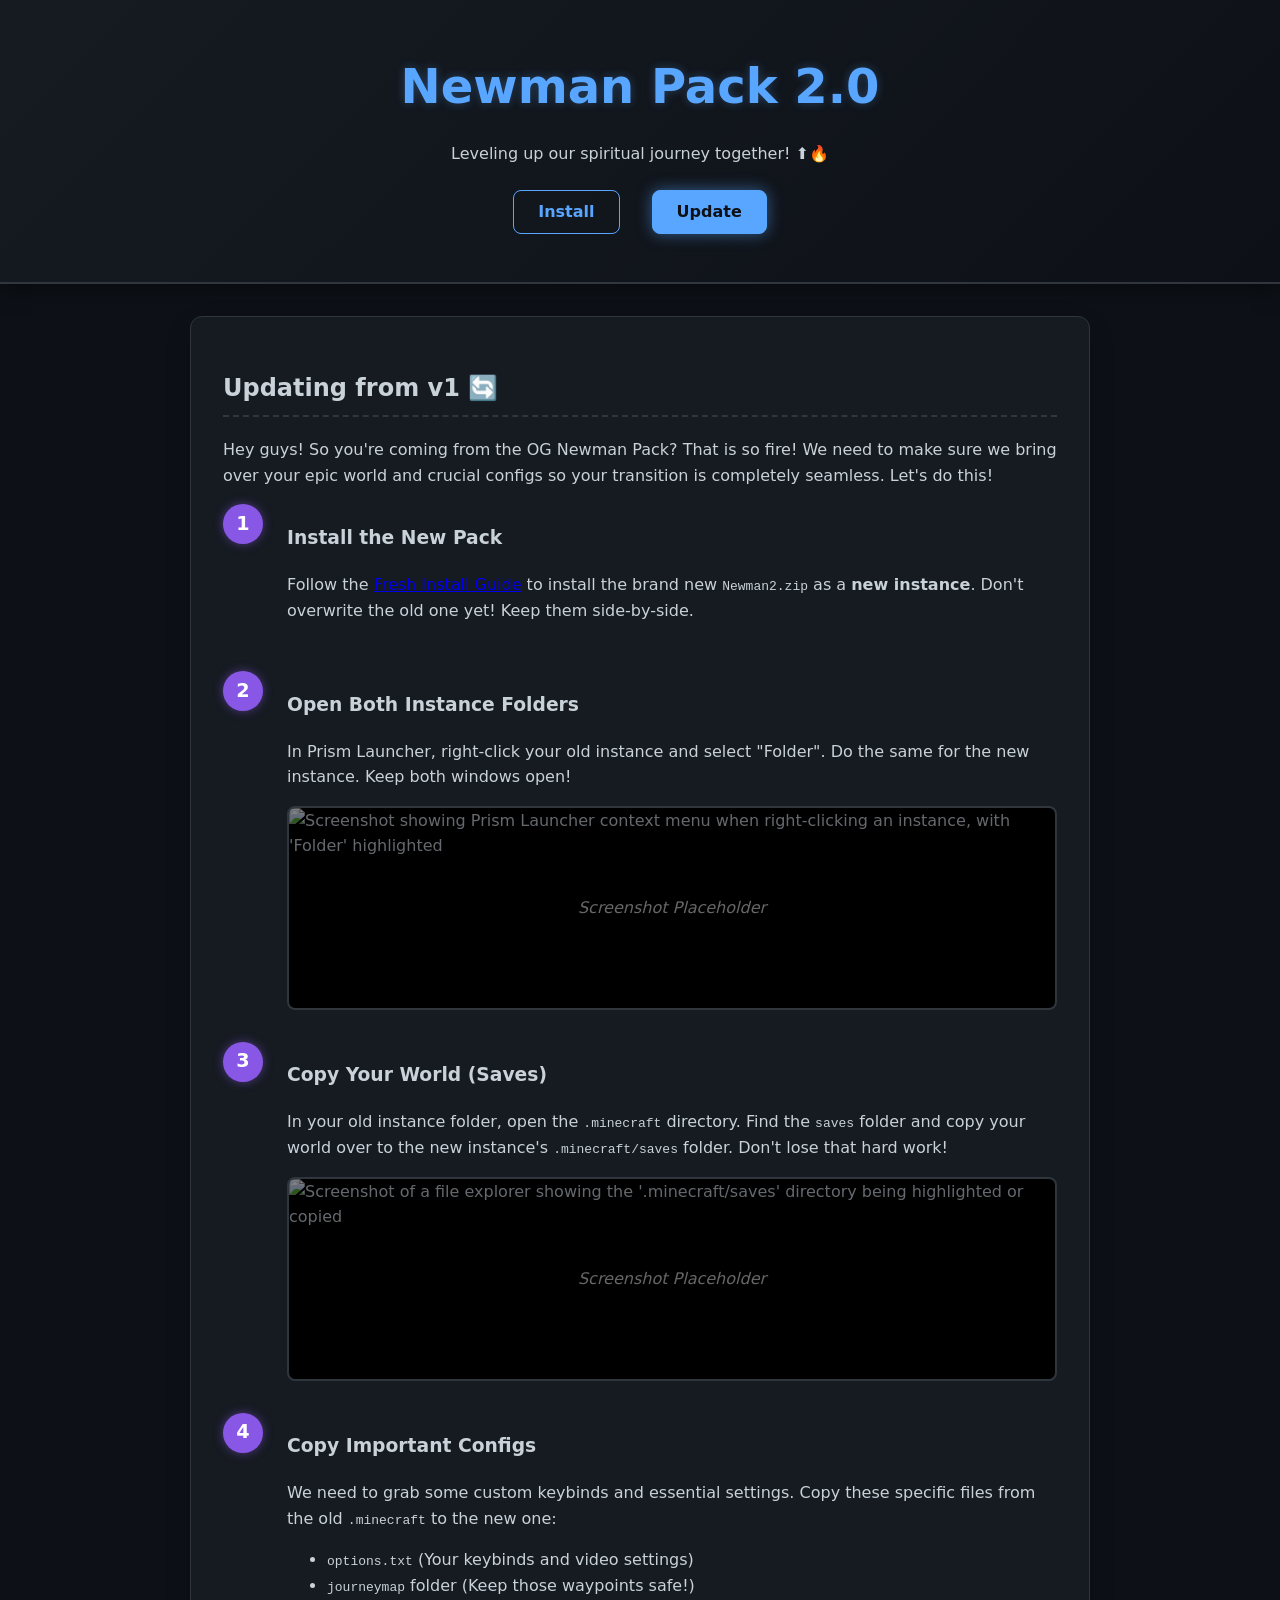
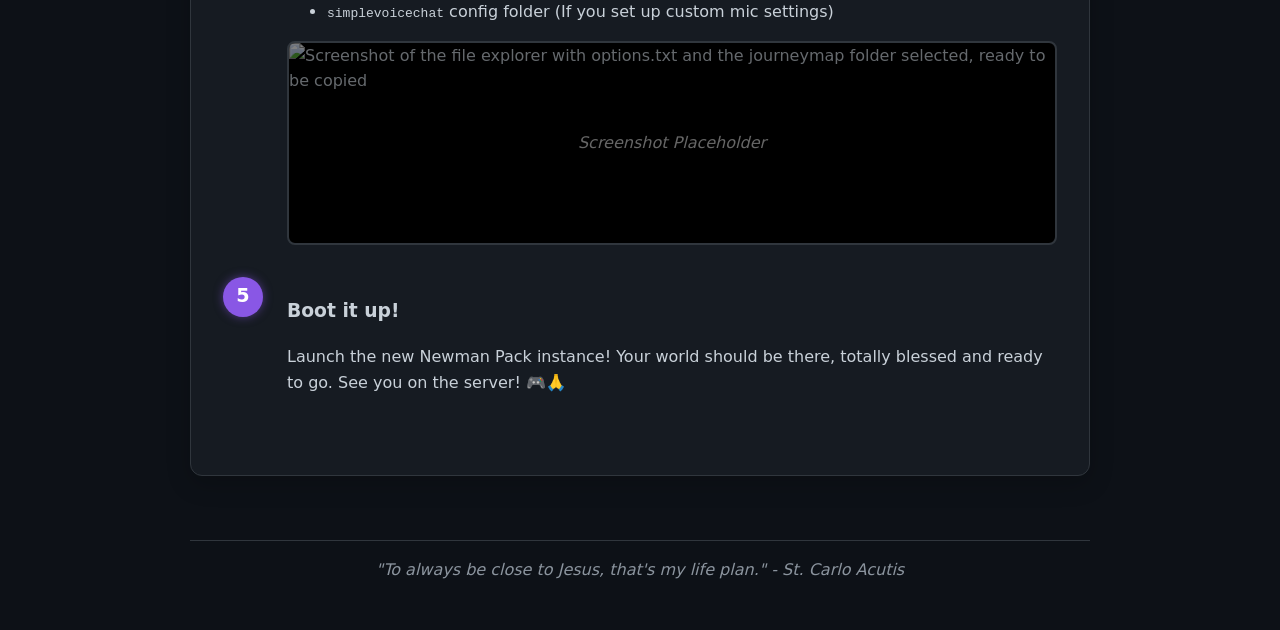
==== website/html/update.html @ aa6e5dcf "Release: V2.0 - Make straight the path" ====
<!DOCTYPE html>
<html lang="en">
<head>
    <meta charset="UTF-8">
    <meta name="viewport" content="width=device-width, initial-scale=1.0">
    <title>Newman Pack - Updating</title>
    <link rel="stylesheet" href="styles.css">
</head>
<body>
    <header>
        <h1>Newman Pack 2.0</h1>
        <p>Leveling up our spiritual journey together! ⬆️🔥</p>
        <nav>
            <a href="index.html">Install</a>
            <a href="update.html" class="active">Update</a>
        </nav>
    </header>

    <main>
        <div class="card">
            <h2>Updating from v1 🔄</h2>
            <p>Hey guys! So you're coming from the OG Newman Pack? That is so fire! We need to make sure we bring over your epic world and crucial configs so your transition is completely seamless. Let's do this!</p>
            
            <div class="step">
                <div class="step-num">1</div>
                <div class="step-content">
                    <h3>Install the New Pack</h3>
                    <p>Follow the <a href="index.html">Fresh Install Guide</a> to install the brand new <code>Newman2.zip</code> as a <strong>new instance</strong>. Don't overwrite the old one yet! Keep them side-by-side.</p>
                </div>
            </div>

            <div class="step">
                <div class="step-num">2</div>
                <div class="step-content">
                    <h3>Open Both Instance Folders</h3>
                    <p>In Prism Launcher, right-click your old instance and select "Folder". Do the same for the new instance. Keep both windows open!</p>
                    <div class="img-container">
                        <img src="prism-open-folder.png" alt="Screenshot showing Prism Launcher context menu when right-clicking an instance, with 'Folder' highlighted" class="placeholder-img">
                    </div>
                </div>
            </div>

            <div class="step">
                <div class="step-num">3</div>
                <div class="step-content">
                    <h3>Copy Your World (Saves)</h3>
                    <p>In your old instance folder, open the <code>.minecraft</code> directory. Find the <code>saves</code> folder and copy your world over to the new instance's <code>.minecraft/saves</code> folder. Don't lose that hard work!</p>
                    <div class="img-container">
                        <img src="copy-saves.png" alt="Screenshot of a file explorer showing the '.minecraft/saves' directory being highlighted or copied" class="placeholder-img">
                    </div>
                </div>
            </div>

            <div class="step">
                <div class="step-num">4</div>
                <div class="step-content">
                    <h3>Copy Important Configs</h3>
                    <p>We need to grab some custom keybinds and essential settings. Copy these specific files from the old <code>.minecraft</code> to the new one:</p>
                    <ul>
                        <li><code>options.txt</code> (Your keybinds and video settings)</li>
                        <li><code>journeymap</code> folder (Keep those waypoints safe!)</li>
                        <li><code>simplevoicechat</code> config folder (If you set up custom mic settings)</li>
                    </ul>
                    <div class="img-container">
                        <img src="copy-configs.png" alt="Screenshot of the file explorer with options.txt and the journeymap folder selected, ready to be copied" class="placeholder-img">
                    </div>
                </div>
            </div>

            <div class="step">
                <div class="step-num">5</div>
                <div class="step-content">
                    <h3>Boot it up!</h3>
                    <p>Launch the new Newman Pack instance! Your world should be there, totally blessed and ready to go. See you on the server! 🎮🙏</p>
                </div>
            </div>
        </div>

        <div class="praise">
            "To always be close to Jesus, that's my life plan." - St. Carlo Acutis
        </div>
    </main>
</body>
</html>
---- website/html/styles.css ----
/* styles.css */
:root {
  --bg-color: #0d1117;
  --text-color: #c9d1d9;
  --primary-color: #58a6ff;
  --secondary-color: #1f6feb;
  --accent-color: #8957e5;
  --card-bg: #161b22;
  --border-color: #30363d;
}

body {
  font-family: 'Inter', 'Segoe UI', system-ui, sans-serif;
  background-color: var(--bg-color);
  color: var(--text-color);
  margin: 0;
  padding: 0;
  line-height: 1.6;
}

header {
  background: linear-gradient(135deg, var(--card-bg), var(--bg-color));
  padding: 3rem 2rem;
  text-align: center;
  border-bottom: 2px solid var(--border-color);
  box-shadow: 0 4px 20px rgba(0, 0, 0, 0.5);
}

h1 {
  color: var(--primary-color);
  font-size: 3rem;
  margin: 0;
  text-shadow: 0 0 10px rgba(88, 166, 255, 0.3);
}

h2 {
  color: var(--text-color);
  border-bottom: 2px dashed var(--border-color);
  padding-bottom: 0.5rem;
}

nav {
  display: flex;
  justify-content: center;
  gap: 2rem;
  margin-top: 1.5rem;
}

nav a {
  color: var(--primary-color);
  text-decoration: none;
  font-weight: bold;
  padding: 0.5rem 1.5rem;
  border: 1px solid var(--primary-color);
  border-radius: 8px;
  transition: all 0.3s ease;
}

nav a:hover, nav a.active {
  background-color: var(--primary-color);
  color: var(--bg-color);
  box-shadow: 0 0 15px rgba(88, 166, 255, 0.5);
}

main {
  max-width: 900px;
  margin: 2rem auto;
  padding: 0 1.5rem;
}

.card {
  background-color: var(--card-bg);
  border: 1px solid var(--border-color);
  border-radius: 12px;
  padding: 2rem;
  margin-bottom: 2rem;
  box-shadow: 0 8px 24px rgba(0, 0, 0, 0.2);
}

.step {
  display: flex;
  align-items: flex-start;
  margin-bottom: 2rem;
}

.step-num {
  background-color: var(--accent-color);
  color: white;
  width: 40px;
  height: 40px;
  border-radius: 50%;
  display: flex;
  align-items: center;
  justify-content: center;
  font-size: 1.2rem;
  font-weight: bold;
  margin-right: 1.5rem;
  flex-shrink: 0;
  box-shadow: 0 0 10px rgba(137, 87, 229, 0.5);
}

.step-content {
  flex-grow: 1;
}

.img-container {
  margin-top: 1rem;
  border: 2px solid var(--border-color);
  border-radius: 8px;
  overflow: hidden;
  background-color: #000;
  position: relative;
}

.img-container::before {
  content: "Screenshot Placeholder";
  display: flex;
  align-items: center;
  justify-content: center;
  position: absolute;
  top: 0;
  left: 0;
  width: 100%;
  height: 100%;
  color: #666;
  font-style: italic;
  z-index: 0;
}

.img-container img {
  width: 100%;
  height: auto;
  display: block;
  position: relative;
  z-index: 1;
}

.placeholder-img {
  min-height: 200px;
  opacity: 0.5;
}

.praise {
  text-align: center;
  font-style: italic;
  margin-top: 4rem;
  padding: 1rem;
  color: #8b949e;
  border-top: 1px solid var(--border-color);
}
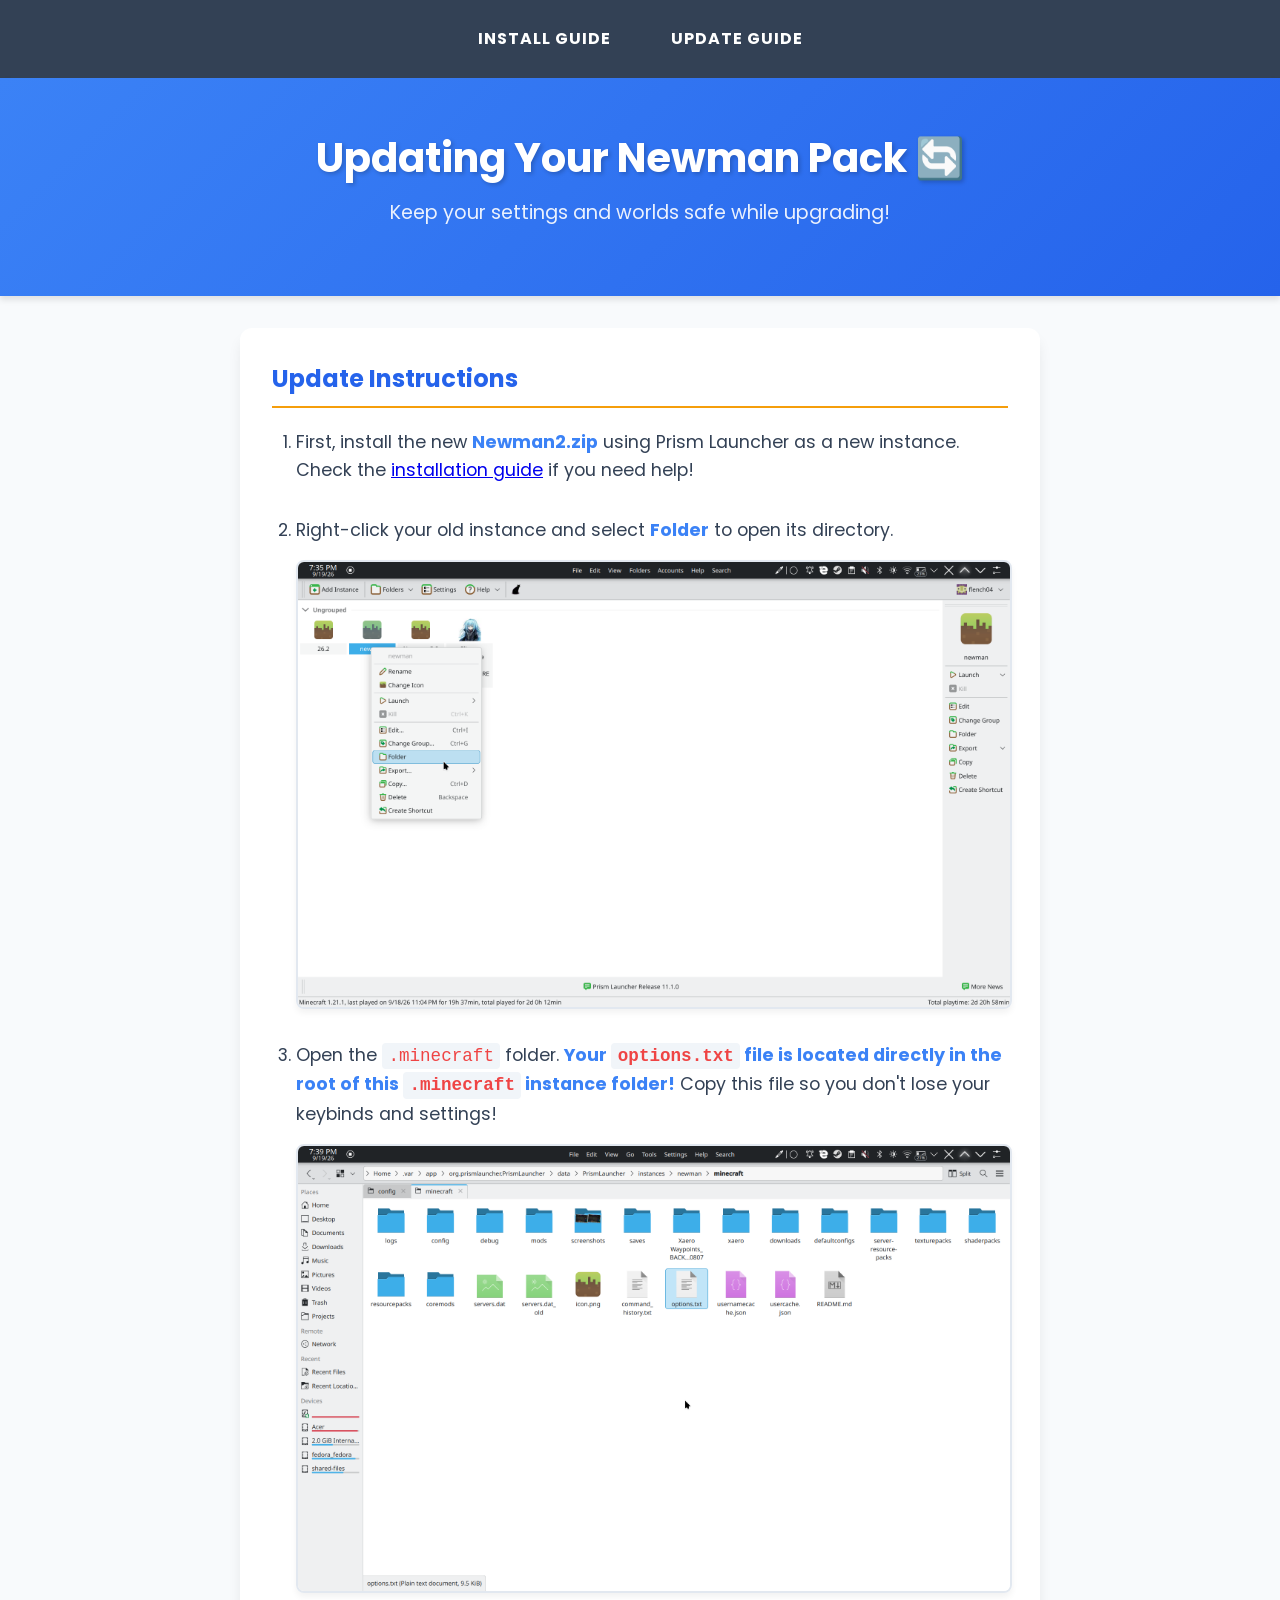
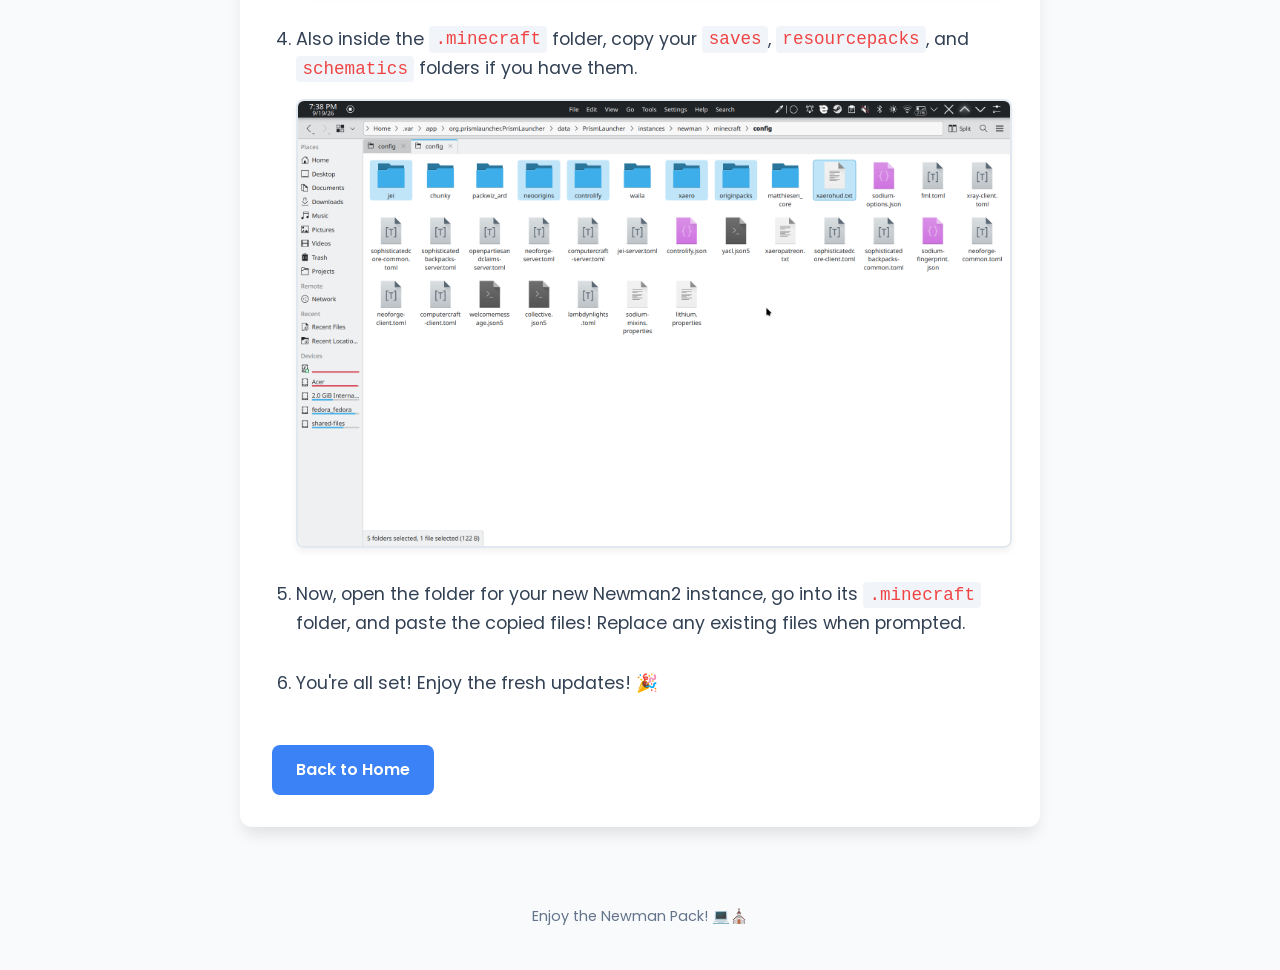
==== commit 4ecbd45d: "Update website HTML, CSS, and navigation" ====
--- a/website/html/update.html
+++ b/website/html/update.html
@@ -3,82 +3,51 @@
 <head>
     <meta charset="UTF-8">
     <meta name="viewport" content="width=device-width, initial-scale=1.0">
-    <title>Newman Pack - Updating</title>
+    <title>Update Newman Pack</title>
     <link rel="stylesheet" href="styles.css">
 </head>
 <body>
+    <nav class="navbar">
+        <a href="index.html" class="nav-link">Install Guide</a>
+        <a href="update.html" class="nav-link">Update Guide</a>
+    </nav>
     <header>
-        <h1>Newman Pack 2.0</h1>
-        <p>Leveling up our spiritual journey together! ⬆️🔥</p>
-        <nav>
-            <a href="index.html">Install</a>
-            <a href="update.html" class="active">Update</a>
-        </nav>
+        <h1>Updating Your Newman Pack 🔄</h1>
+        <p>Keep your settings and worlds safe while upgrading!</p>
     </header>
 
     <main>
-        <div class="card">
-            <h2>Updating from v1 🔄</h2>
-            <p>Hey guys! So you're coming from the OG Newman Pack? That is so fire! We need to make sure we bring over your epic world and crucial configs so your transition is completely seamless. Let's do this!</p>
-            
-            <div class="step">
-                <div class="step-num">1</div>
-                <div class="step-content">
-                    <h3>Install the New Pack</h3>
-                    <p>Follow the <a href="index.html">Fresh Install Guide</a> to install the brand new <code>Newman2.zip</code> as a <strong>new instance</strong>. Don't overwrite the old one yet! Keep them side-by-side.</p>
-                </div>
-            </div>
+        <section class="instructions">
+            <h2>Update Instructions</h2>
+            <ol>
+                <li>
+                    <p>First, install the new <strong>Newman2.zip</strong> using Prism Launcher as a new instance. Check the <a href="index.html">installation guide</a> if you need help!</p>
+                </li>
+                <li>
+                    <p>Right-click your old instance and select <strong>Folder</strong> to open its directory.</p>
+                    <img src="prism-open-folder.png" alt="A screenshot showing the right-click context menu on the old instance with 'Folder' selected">
+                </li>
+                <li>
+                    <p>Open the <code>.minecraft</code> folder. <strong>Your <code>options.txt</code> file is located directly in the root of this <code>.minecraft</code> instance folder!</strong> Copy this file so you don't lose your keybinds and settings!</p>
+                    <img src="copy-options.png" alt="A screenshot showing the options.txt file located directly in the root of the .minecraft directory, highlighted for copying">
+                </li>
+                <li>
+                    <p>Also inside the <code>.minecraft</code> folder, copy your <code>saves</code>, <code>resourcepacks</code>, and <code>schematics</code> folders if you have them.</p>
+                    <img src="copy-configs.png" alt="A screenshot showing the saves, resourcepacks, and schematics folders inside the .minecraft directory being selected for copying">
+                </li>
+                <li>
+                    <p>Now, open the folder for your new Newman2 instance, go into its <code>.minecraft</code> folder, and paste the copied files! Replace any existing files when prompted.</p>
+                </li>
+                <li>
+                    <p>You're all set! Enjoy the fresh updates! 🎉</p>
+                </li>
+            </ol>
+            <a href="index.html" class="button">Back to Home</a>
+        </section>
+    </main>
 
-            <div class="step">
-                <div class="step-num">2</div>
-                <div class="step-content">
-                    <h3>Open Both Instance Folders</h3>
-                    <p>In Prism Launcher, right-click your old instance and select "Folder". Do the same for the new instance. Keep both windows open!</p>
-                    <div class="img-container">
-                        <img src="prism-open-folder.png" alt="Screenshot showing Prism Launcher context menu when right-clicking an instance, with 'Folder' highlighted" class="placeholder-img">
-                    </div>
-                </div>
-            </div>
-
-            <div class="step">
-                <div class="step-num">3</div>
-                <div class="step-content">
-                    <h3>Copy Your World (Saves)</h3>
-                    <p>In your old instance folder, open the <code>.minecraft</code> directory. Find the <code>saves</code> folder and copy your world over to the new instance's <code>.minecraft/saves</code> folder. Don't lose that hard work!</p>
-                    <div class="img-container">
-                        <img src="copy-saves.png" alt="Screenshot of a file explorer showing the '.minecraft/saves' directory being highlighted or copied" class="placeholder-img">
-                    </div>
-                </div>
-            </div>
-
-            <div class="step">
-                <div class="step-num">4</div>
-                <div class="step-content">
-                    <h3>Copy Important Configs</h3>
-                    <p>We need to grab some custom keybinds and essential settings. Copy these specific files from the old <code>.minecraft</code> to the new one:</p>
-                    <ul>
-                        <li><code>options.txt</code> (Your keybinds and video settings)</li>
-                        <li><code>journeymap</code> folder (Keep those waypoints safe!)</li>
-                        <li><code>simplevoicechat</code> config folder (If you set up custom mic settings)</li>
-                    </ul>
-                    <div class="img-container">
-                        <img src="copy-configs.png" alt="Screenshot of the file explorer with options.txt and the journeymap folder selected, ready to be copied" class="placeholder-img">
-                    </div>
-                </div>
-            </div>
-
-            <div class="step">
-                <div class="step-num">5</div>
-                <div class="step-content">
-                    <h3>Boot it up!</h3>
-                    <p>Launch the new Newman Pack instance! Your world should be there, totally blessed and ready to go. See you on the server! 🎮🙏</p>
-                </div>
-            </div>
-        </div>
-
-        <div class="praise">
-            "To always be close to Jesus, that's my life plan." - St. Carlo Acutis
-        </div>
-    </main>
+    <footer>
+        <p>Enjoy the Newman Pack! 💻⛪</p>
+    </footer>
 </body>
 </html>
--- a/website/html/styles.css
+++ b/website/html/styles.css
@@ -1,150 +1,168 @@
-/* styles.css */
+@import url('https://fonts.googleapis.com/css2?family=Poppins:wght@400;600;700&display=swap');
+
 :root {
-  --bg-color: #0d1117;
-  --text-color: #c9d1d9;
-  --primary-color: #58a6ff;
-  --secondary-color: #1f6feb;
-  --accent-color: #8957e5;
-  --card-bg: #161b22;
-  --border-color: #30363d;
+    --primary-color: #3b82f6;
+    --secondary-color: #2563eb;
+    --background-color: #f8fafc;
+    --text-color: #334155;
+    --card-bg: #ffffff;
+    --accent: #f59e0b;
 }
 
 body {
-  font-family: 'Inter', 'Segoe UI', system-ui, sans-serif;
-  background-color: var(--bg-color);
-  color: var(--text-color);
-  margin: 0;
-  padding: 0;
-  line-height: 1.6;
+    font-family: 'Poppins', sans-serif;
+    background-color: var(--background-color);
+    color: var(--text-color);
+    margin: 0;
+    padding: 0;
+    line-height: 1.6;
 }
 
 header {
-  background: linear-gradient(135deg, var(--card-bg), var(--bg-color));
-  padding: 3rem 2rem;
-  text-align: center;
-  border-bottom: 2px solid var(--border-color);
-  box-shadow: 0 4px 20px rgba(0, 0, 0, 0.5);
+    background: linear-gradient(135deg, var(--primary-color), var(--secondary-color));
+    color: white;
+    text-align: center;
+    padding: 3rem 1rem;
+    box-shadow: 0 4px 6px rgba(0, 0, 0, 0.1);
 }
 
-h1 {
-  color: var(--primary-color);
-  font-size: 3rem;
-  margin: 0;
-  text-shadow: 0 0 10px rgba(88, 166, 255, 0.3);
+header h1 {
+    margin: 0;
+    font-size: 2.5rem;
+    text-shadow: 2px 2px 4px rgba(0, 0, 0, 0.2);
+}
+
+header p {
+    font-size: 1.2rem;
+    opacity: 0.9;
+    margin-top: 0.5rem;
+}
+
+main {
+    max-width: 800px;
+    margin: 2rem auto;
+    padding: 0 1rem;
+}
+
+.instructions {
+    background-color: var(--card-bg);
+    border-radius: 12px;
+    padding: 2rem;
+    box-shadow: 0 10px 15px -3px rgba(0, 0, 0, 0.1);
 }
 
 h2 {
-  color: var(--text-color);
-  border-bottom: 2px dashed var(--border-color);
-  padding-bottom: 0.5rem;
+    color: var(--secondary-color);
+    border-bottom: 2px solid var(--accent);
+    padding-bottom: 0.5rem;
+    margin-top: 0;
 }
 
-nav {
-  display: flex;
-  justify-content: center;
-  gap: 2rem;
-  margin-top: 1.5rem;
+ol {
+    padding-left: 1.5rem;
 }
 
-nav a {
-  color: var(--primary-color);
-  text-decoration: none;
-  font-weight: bold;
-  padding: 0.5rem 1.5rem;
-  border: 1px solid var(--primary-color);
-  border-radius: 8px;
-  transition: all 0.3s ease;
+li {
+    margin-bottom: 2rem;
+    font-size: 1.1rem;
 }
 
-nav a:hover, nav a.active {
-  background-color: var(--primary-color);
-  color: var(--bg-color);
-  box-shadow: 0 0 15px rgba(88, 166, 255, 0.5);
+li p {
+    margin-bottom: 1rem;
 }
 
-main {
-  max-width: 900px;
-  margin: 2rem auto;
-  padding: 0 1.5rem;
+img {
+    max-width: 100%;
+    height: auto;
+    border-radius: 8px;
+    border: 2px solid #e2e8f0;
+    box-shadow: 0 4px 6px rgba(0, 0, 0, 0.05);
+    display: block;
+    margin-top: 0.5rem;
 }
 
-.card {
-  background-color: var(--card-bg);
-  border: 1px solid var(--border-color);
-  border-radius: 12px;
-  padding: 2rem;
-  margin-bottom: 2rem;
-  box-shadow: 0 8px 24px rgba(0, 0, 0, 0.2);
+strong {
+    color: var(--primary-color);
 }
 
-.step {
-  display: flex;
-  align-items: flex-start;
-  margin-bottom: 2rem;
+code {
+    background-color: #f1f5f9;
+    padding: 0.2rem 0.4rem;
+    border-radius: 4px;
+    font-family: monospace;
+    color: #ef4444;
 }
 
-.step-num {
-  background-color: var(--accent-color);
-  color: white;
-  width: 40px;
-  height: 40px;
-  border-radius: 50%;
-  display: flex;
-  align-items: center;
-  justify-content: center;
-  font-size: 1.2rem;
-  font-weight: bold;
-  margin-right: 1.5rem;
-  flex-shrink: 0;
-  box-shadow: 0 0 10px rgba(137, 87, 229, 0.5);
+.button {
+    display: inline-block;
+    background-color: var(--primary-color);
+    color: white;
+    text-decoration: none;
+    padding: 0.75rem 1.5rem;
+    border-radius: 8px;
+    font-weight: 600;
+    transition: background-color 0.3s ease, transform 0.2s ease;
+    text-align: center;
+    margin-top: 1rem;
 }
 
-.step-content {
-  flex-grow: 1;
+.button:hover {
+    background-color: var(--secondary-color);
+    transform: translateY(-2px);
 }
 
-.img-container {
-  margin-top: 1rem;
-  border: 2px solid var(--border-color);
-  border-radius: 8px;
-  overflow: hidden;
-  background-color: #000;
-  position: relative;
+footer {
+    text-align: center;
+    padding: 2rem;
+    color: #64748b;
+    font-size: 0.9rem;
+    margin-top: 2rem;
 }
 
-.img-container::before {
-  content: "Screenshot Placeholder";
-  display: flex;
-  align-items: center;
-  justify-content: center;
-  position: absolute;
-  top: 0;
-  left: 0;
-  width: 100%;
-  height: 100%;
-  color: #666;
-  font-style: italic;
-  z-index: 0;
+/* Navbar */
+.navbar {
+    display: flex;
+    justify-content: center;
+    gap: 1.5rem;
+    background-color: var(--text-color);
+    padding: 1rem;
+    box-shadow: 0 4px 6px rgba(0, 0, 0, 0.2);
 }
 
-.img-container img {
-  width: 100%;
-  height: auto;
-  display: block;
-  position: relative;
-  z-index: 1;
+.nav-link {
+    color: white;
+    text-decoration: none;
+    font-weight: 700;
+    text-transform: uppercase;
+    letter-spacing: 1px;
+    padding: 0.5rem 1rem;
+    border: 2px solid transparent;
+    transition: all 0.2s ease;
 }
 
-.placeholder-img {
-  min-height: 200px;
-  opacity: 0.5;
+.nav-link:hover {
+    border-color: var(--accent);
+    color: var(--accent);
 }
 
-.praise {
-  text-align: center;
-  font-style: italic;
-  margin-top: 4rem;
-  padding: 1rem;
-  color: #8b949e;
-  border-top: 1px solid var(--border-color);
+/* Prism Download Banner */
+.prism-download-banner {
+    background-color: #e2e8f0;
+    padding: 1.5rem;
+    border-left: 5px solid var(--accent);
+    margin-bottom: 2rem;
+    border-radius: 4px;
+    display: flex;
+    align-items: center;
+    justify-content: space-between;
+    font-size: 1.1rem;
 }
+
+.prism-btn {
+    margin-top: 0;
+    background-color: #10b981; /* green for download */
+}
+
+.prism-btn:hover {
+    background-color: #059669;
+}
